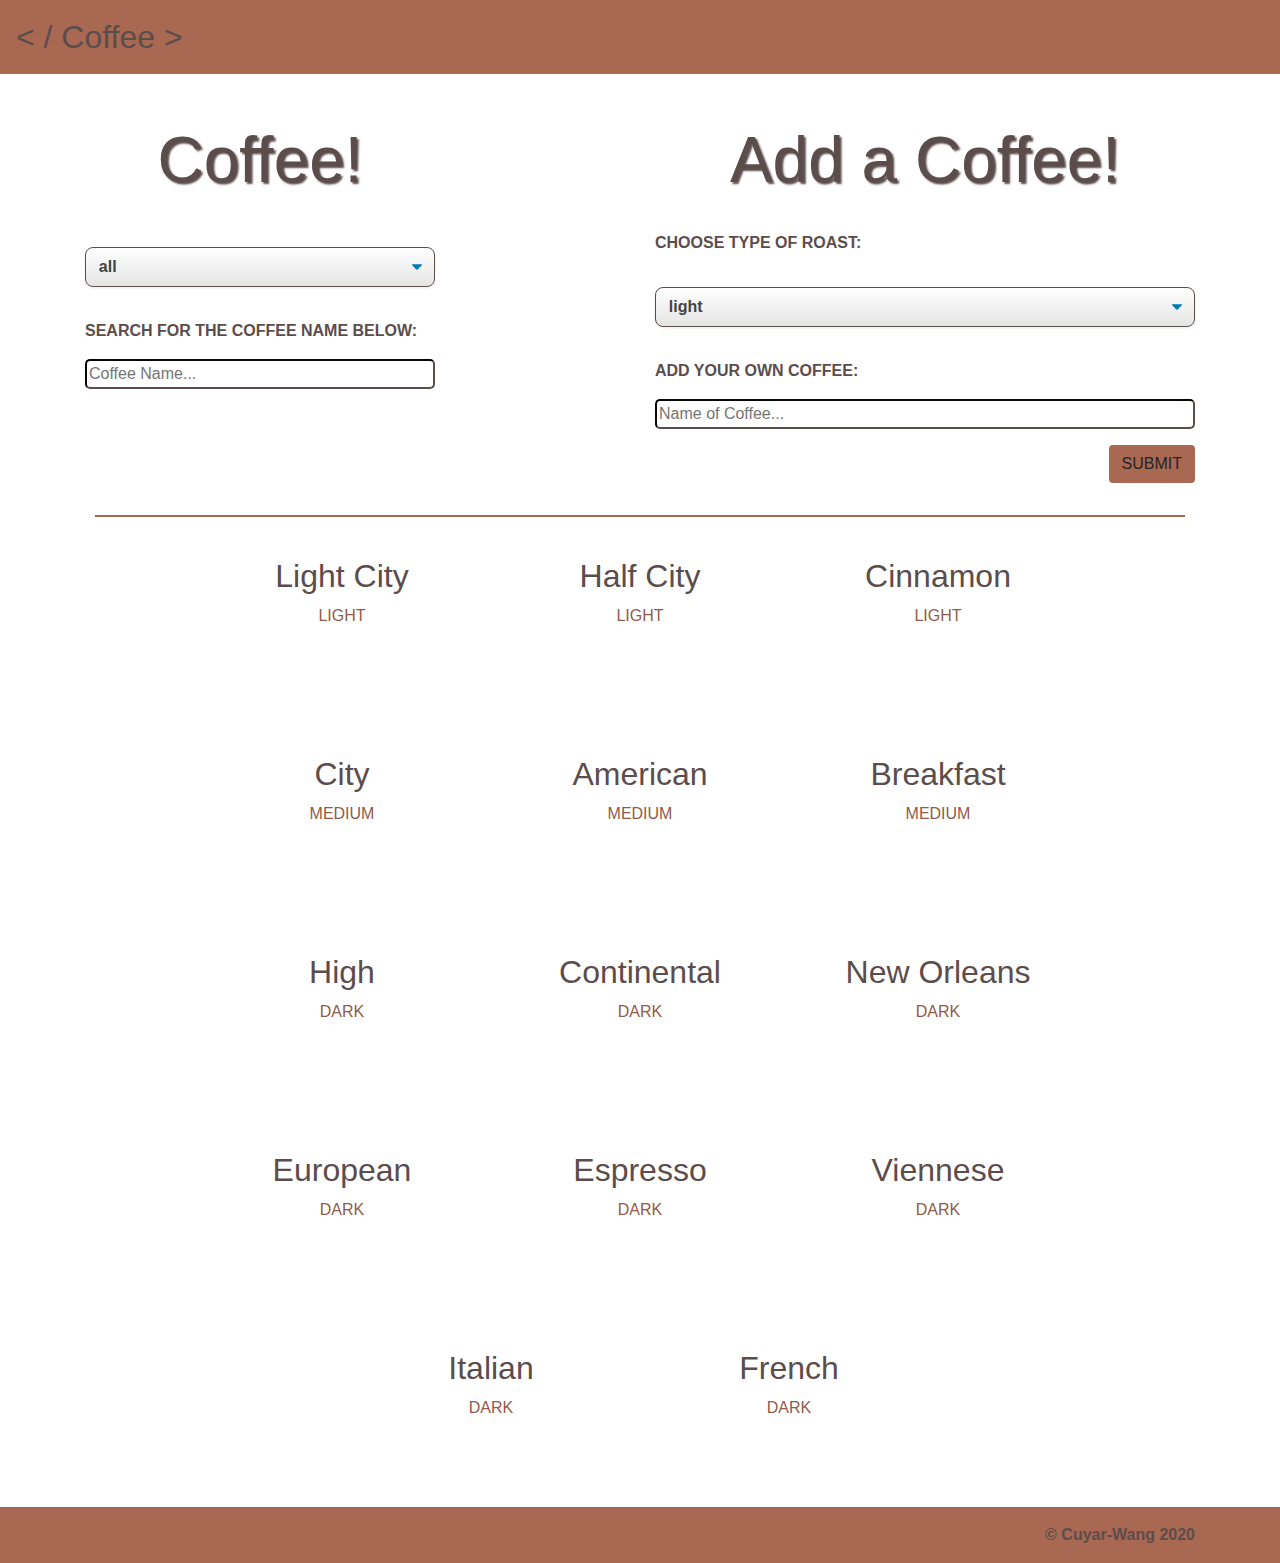
==== index.html @ 6df897f5 "add shoppingcart" ====
<!DOCTYPE html>
<html lang="en">
<head>
    <meta charset="UTF-8">
    <title></title>
    <meta name="viewport" content="width=device-width, initial-scale=1, shrink-to-fit=no">
    <link rel="stylesheet" href="css/style.css">
    <link rel="stylesheet" href="https://stackpath.bootstrapcdn.com/bootstrap/4.5.2/css/bootstrap.min.css" integrity="sha384-JcKb8q3iqJ61gNV9KGb8thSsNjpSL0n8PARn9HuZOnIxN0hoP+VmmDGMN5t9UJ0Z" crossorigin="anonymous">
    <link rel="stylesheet" href="https://use.fontawesome.com/releases/v5.14.0/css/all.css" integrity="sha384-HzLeBuhoNPvSl5KYnjx0BT+WB0QEEqLprO+NBkkk5gbc67FTaL7XIGa2w1L0Xbgc" crossorigin="anonymous">
</head>
<body>
<nav class="navbar navbar-light coffee-nav">
    <a class="navbar-brand nav-logo" href="#">
        <i class="fas fa-coffee"></i>
        < / Coffee >
    </a>
    <div class="dropdown">
        <button role="button" type="button" class="btn dropdown" data-toggle="dropdown">
            <i class="fas fa-shopping-cart"></i>
        </button>
        <div class="dropdown-menu cart-items" aria-labelledby="dropdownMenuLink">

        </div>
    </div>
</nav>
<main class="container mt-5 mb-3">
    <section class="row">
        <div class="col-4">
    <h1 class="">Coffee!</h1>
    <form>
        <label for="roast-selection"></label>
        <select id="roast-selection" class="select-css my-3" onchange="updateCoffees()">
            <option value="all">all</option>
            <option value="light">light</option>
            <option value="medium">medium</option>
            <option value="dark">dark</option>
        </select>
        <label for="coffee-search" class="my-3">Search for the coffee name below:</label>
        <br>
        <input type="text" id="coffee-search" placeholder="Coffee Name..." class="w-100">
    </form>
        </div>
        <div class="col-6 offset-2">
    <h1>Add a Coffee!</h1>
    <form>
        <label for="roast-addition" class="mb-3 mt-4">Choose type of roast:</label>
        <select id="roast-addition" class="select-css my-3">
            <option value="light">light</option>
            <option value="medium">medium</option>
            <option value="dark">dark</option>
        </select>
        <label for="new-name" class="my-3">Add your own coffee:</label>
        <br>
        <input id="new-name" type="text" placeholder="Name of Coffee..." class="w-100">
        <br>
        <div class="text-right">
        <button id="new-button" type="button" class="btn button my-3">Submit</button>
        </div>
    </form>
        </div>
    </section>
</main>
<hr>
<div id="coffees" class="container d-flex flex-wrap align-content-center justify-content-center">
</div>
<footer class="footer mt-auto py-3">
    <div class="container text-right">
        <span class="">&#169 Cuyar-Wang 2020</span>
    </div>
</footer>

    <script src="js/main.js"></script>
    <script src="https://code.jquery.com/jquery-3.5.1.slim.min.js" integrity="sha384-DfXdz2htPH0lsSSs5nCTpuj/zy4C+OGpamoFVy38MVBnE+IbbVYUew+OrCXaRkfj" crossorigin="anonymous"></script>
    <script src="https://cdn.jsdelivr.net/npm/popper.js@1.16.1/dist/umd/popper.min.js" integrity="sha384-9/reFTGAW83EW2RDu2S0VKaIzap3H66lZH81PoYlFhbGU+6BZp6G7niu735Sk7lN" crossorigin="anonymous"></script>
    <script src="https://stackpath.bootstrapcdn.com/bootstrap/4.5.2/js/bootstrap.min.js" integrity="sha384-B4gt1jrGC7Jh4AgTPSdUtOBvfO8shuf57BaghqFfPlYxofvL8/KUEfYiJOMMV+rV" crossorigin="anonymous"></script>
</body>
</html>
---- css/style.css ----
body {
    background-color: #f2f1e7;
}

.coffee-name {
    color: #5c4d4d;
}

.coffee-roast {
    color: #915b4a;
}

.coffee-nav {
    background-color: #a96851;
}

.nav-logo {
    color: #5c4d4d !important;
    font-size: 2em !important;
}

.cart-items {
    left: -150px !important;
    top: 55px !important;
    width: 200px;
}

footer{
    background-color: #a96851;
    color: #5c4d4d;
    font-weight: bold;
}

h1 {
    font-size: 4em !important;
    color: #5c4d4d !important;
    text-shadow: 2px 2px 2px #5c4d4d;
    text-align: center;
}

label {
    font-size: 16px;
    text-transform: uppercase;
    color: #5c4d4d;
    font-weight: bold;
}

input {
    border-radius: 5px;
    border-color: #5c4d4d;
}

.button {
    border-radius: 5px;
    background-color: #a96851 !important;
    font-size: 16px;
    text-transform: uppercase;
    color: #5c4d4d;

}

hr {
    margin: 0 auto !important;
    border: 1px solid #a96851 !important;
    width: 85%;
}

.select-css {
    display: block;
    font-size: 16px;
    font-family: sans-serif;
    font-weight: 700;
    color: #444;
    line-height: 1.3;
    padding: .6em 1.4em .5em .8em;
    width: 100%;
    max-width: 100%;
    box-sizing: border-box;
    margin: 0;
    border: 1px solid #5c4d4d;
    box-shadow: 0 1px 0 1px rgba(0,0,0,.04);
    border-radius: .5em;
    -moz-appearance: none;
    -webkit-appearance: none;
    appearance: none;
    background-color: #fff;
    background-image: url('data:image/svg+xml;charset=US-ASCII,%3Csvg%20xmlns%3D%22http%3A%2F%2Fwww.w3.org%2F2000%2Fsvg%22%20width%3D%22292.4%22%20height%3D%22292.4%22%3E%3Cpath%20fill%3D%22%23007CB2%22%20d%3D%22M287%2069.4a17.6%2017.6%200%200%200-13-5.4H18.4c-5%200-9.3%201.8-12.9%205.4A17.6%2017.6%200%200%200%200%2082.2c0%205%201.8%209.3%205.4%2012.9l128%20127.9c3.6%203.6%207.8%205.4%2012.8%205.4s9.2-1.8%2012.8-5.4L287%2095c3.5-3.5%205.4-7.8%205.4-12.8%200-5-1.9-9.2-5.5-12.8z%22%2F%3E%3C%2Fsvg%3E'),
    linear-gradient(to bottom, #ffffff 0%,#e5e5e5 100%);
    background-repeat: no-repeat, repeat;
    background-position: right .7em top 50%, 0 0;
    background-size: .65em auto, 100%;
}
.select-css::-ms-expand {
    display: none;
}
.select-css:hover {
    border-color: #888;
}
.select-css:focus {
    border-color: #aaa;
    box-shadow: 0 0 1px 3px rgba(59, 153, 252, .7);
    box-shadow: 0 0 0 3px -moz-mac-focusring;
    color: #222;
    outline: none;
}
.select-css option {
    font-weight:normal;
}

#coffees a {
    color: inherit;
    text-decoration: none;
    height: 150px;
    width: 250px;

}

#coffees a:hover {
    color: white;
    background: url(../img/bean_in_coffee.jpg) no-repeat center center;
    -webkit-background-size: cover;
    -moz-background-size: cover;
    -o-background-size: cover;
    background-size: cover;
    text-shadow: 2px 2px 2px white;
    width: 30%;
    border-bottom: 3px double #5c4d4d;
    /*text-align: right;*/
}
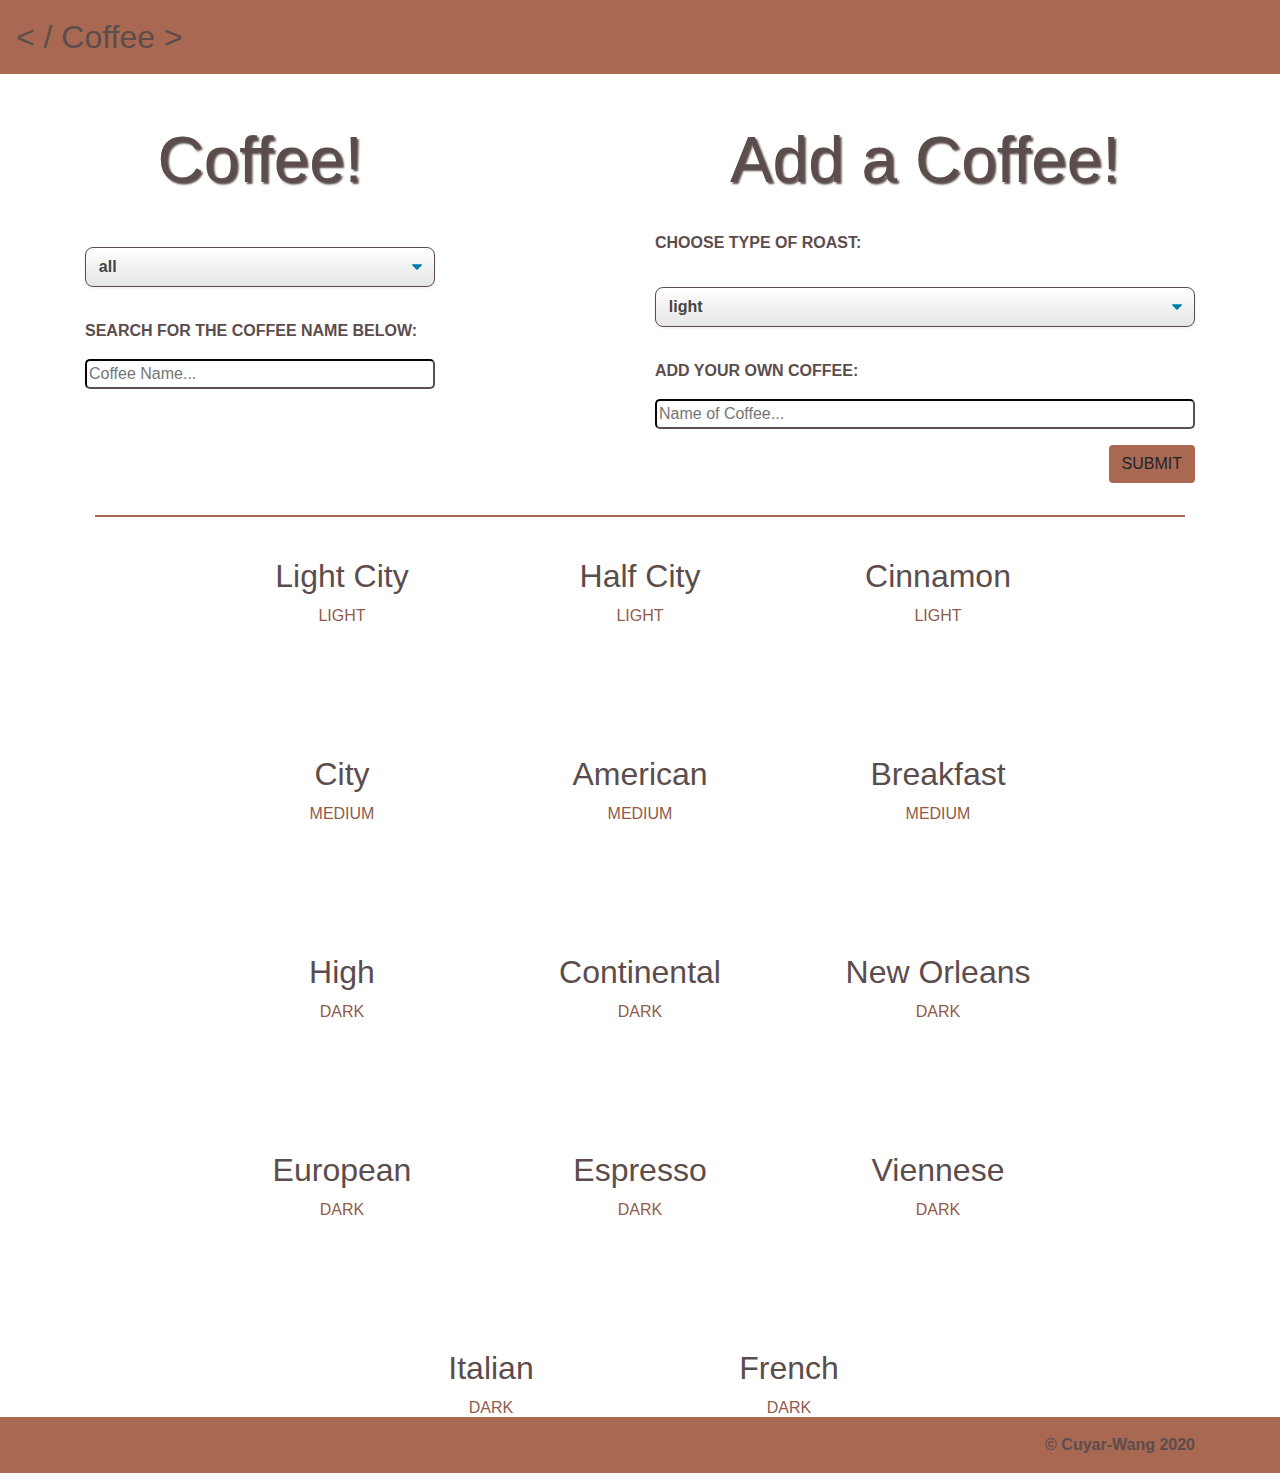
==== commit 730ca134: "add more styling" ====
--- a/index.html
+++ b/index.html
@@ -15,11 +15,14 @@
         < / Coffee >
     </a>
     <div class="dropdown">
-        <button role="button" type="button" class="btn dropdown" data-toggle="dropdown">
+        <button role="button" type="button" class="btn dropdown shopping-cart-btn" data-toggle="dropdown">
             <i class="fas fa-shopping-cart"></i>
         </button>
         <div class="dropdown-menu cart-items" aria-labelledby="dropdownMenuLink">
-
+            <div id="cart_box" class="text-center"></div>
+            <p class="text-center">
+                <a href="#" onclick ="clearLocal()" id="cart-logo">Clear Shopping Cart</a>
+            </p>
         </div>
     </div>
 </nav>
@@ -61,7 +64,7 @@
     </section>
 </main>
 <hr>
-<div id="coffees" class="container d-flex flex-wrap align-content-center justify-content-center">
+<div id="coffees" class="container d-flex vh-100 flex-wrap justify-content-center">
 </div>
 <footer class="footer mt-auto py-3">
     <div class="container text-right">
--- a/css/style.css
+++ b/css/style.css
@@ -20,10 +20,22 @@
 }
 
 .cart-items {
-    left: -150px !important;
-    top: 55px !important;
-    width: 200px;
+    left: -203px !important;
+    top: 60px !important;
+    width: 270px;
+    /*display: flex;*/
+    /*justify-content: center;*/
 }
+
+.shopping-cart-btn{
+    font-size: 1.5em !important;
+    color: #f2f1e7 !important;
+}
+
+ #cart-logo {
+     color: #5c4d4d !important;
+
+ }
 
 footer{
     background-color: #a96851;
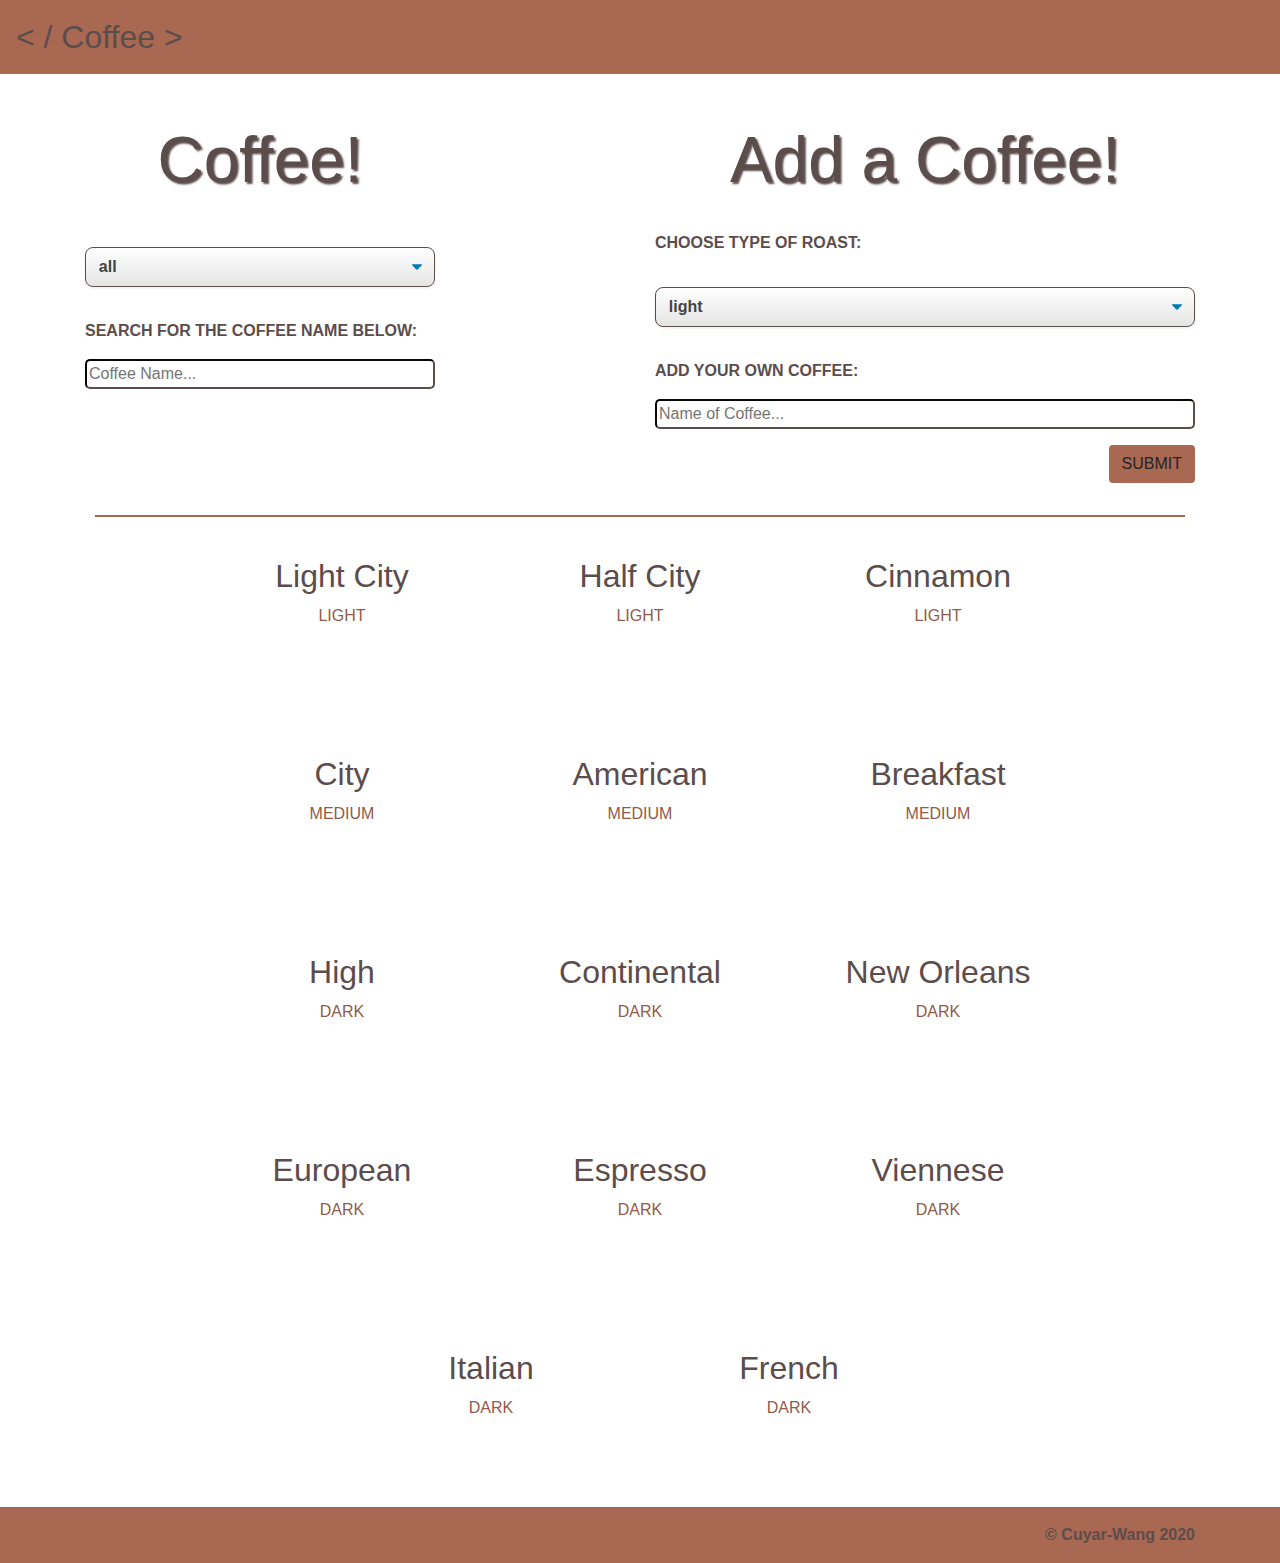
==== commit 0a2ddc6e: "Changed anchors in shopping cart to different style" ====
--- a/index.html
+++ b/index.html
@@ -21,7 +21,7 @@
         <div class="dropdown-menu cart-items" aria-labelledby="dropdownMenuLink">
             <div id="cart_box" class="text-center"></div>
             <p class="text-center">
-                <a href="#" onclick ="clearLocal()" id="cart-logo">Clear Shopping Cart</a>
+                <a href="#" onclick ="clearLocal()" class="cart-logo">Empty Shopping Cart</a>
             </p>
         </div>
     </div>
@@ -64,7 +64,7 @@
     </section>
 </main>
 <hr>
-<div id="coffees" class="container d-flex vh-100 flex-wrap justify-content-center">
+<div id="coffees" class="container d-flex flex-wrap justify-content-center">
 </div>
 <footer class="footer mt-auto py-3">
     <div class="container text-right">
--- a/css/style.css
+++ b/css/style.css
@@ -32,7 +32,7 @@
     color: #f2f1e7 !important;
 }
 
- #cart-logo {
+ .cart-logo {
      color: #5c4d4d !important;
 
  }
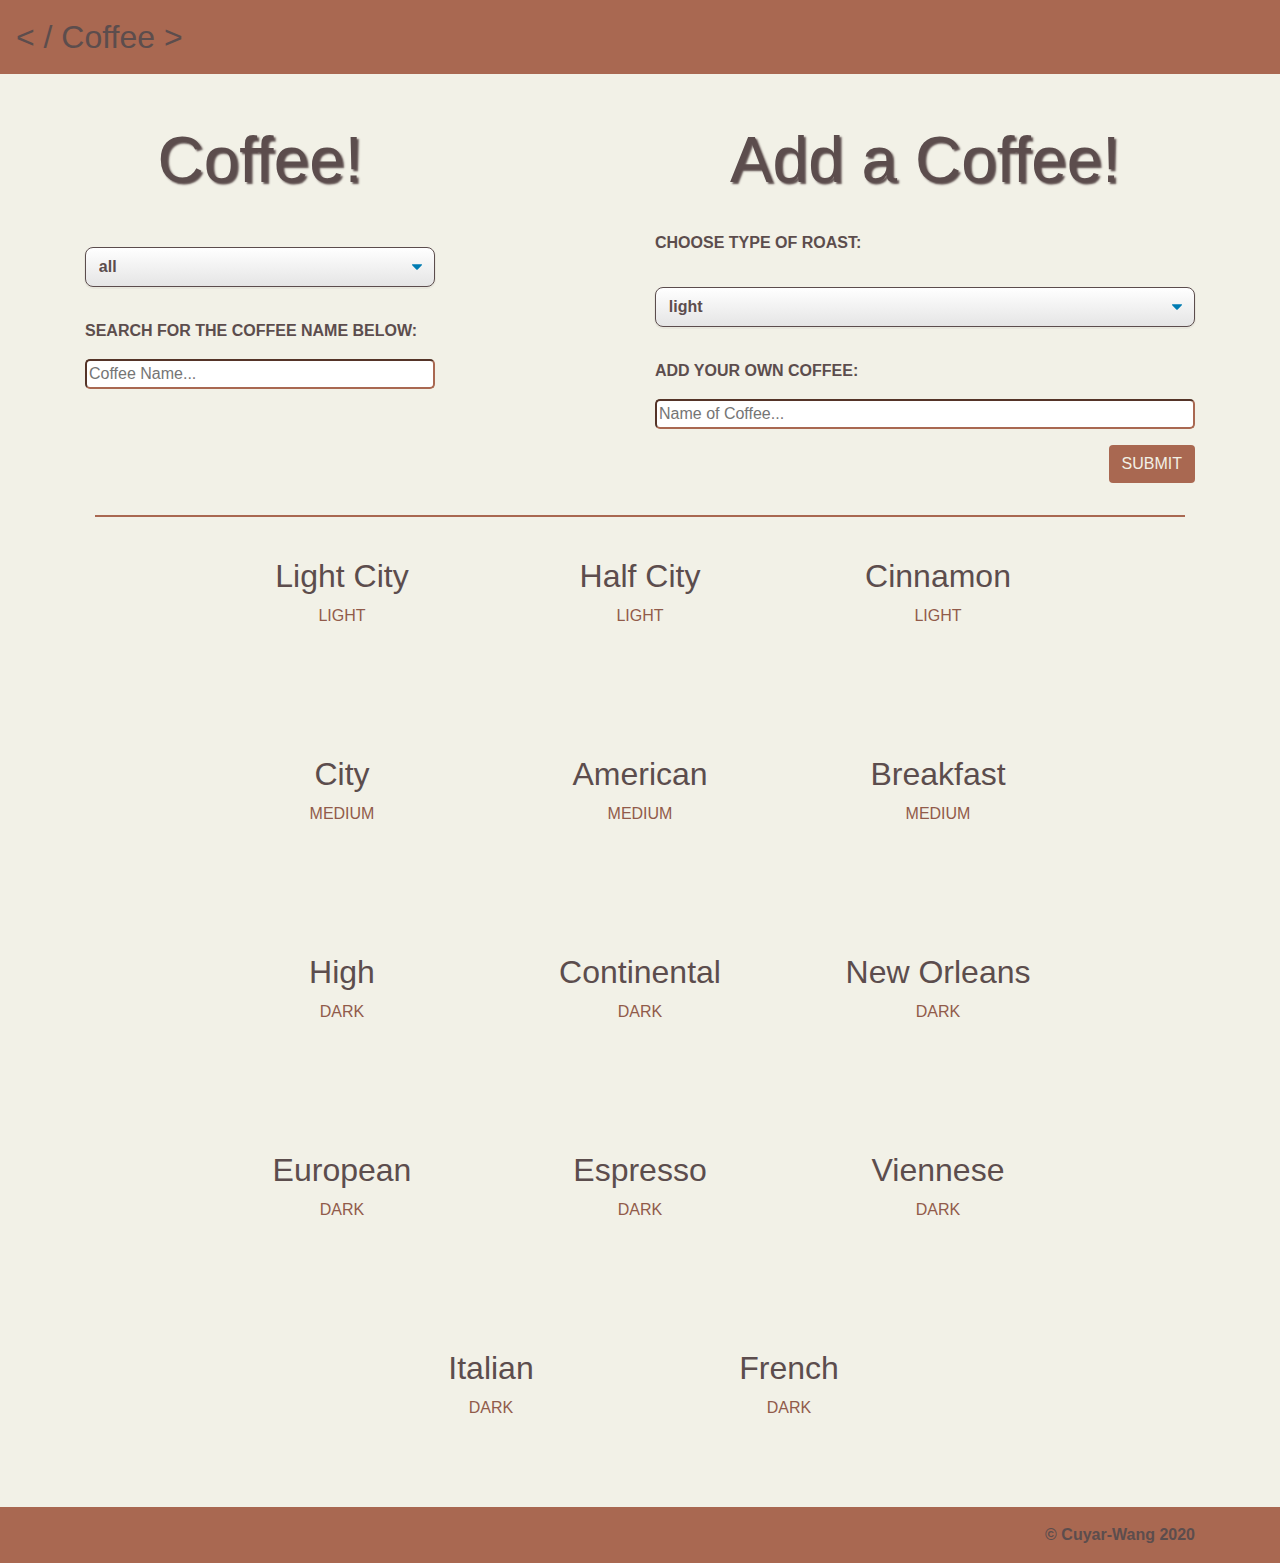
==== commit a9dd1515: "final fixes for presentation" ====
--- a/index.html
+++ b/index.html
@@ -20,8 +20,9 @@
         </button>
         <div class="dropdown-menu cart-items" aria-labelledby="dropdownMenuLink">
             <div id="cart_box" class="text-center"></div>
-            <p class="text-center">
-                <a href="#" onclick ="clearLocal()" class="cart-logo">Empty Shopping Cart</a>
+            <p class="text-center clear-container">
+                <!--The following anchor clears the local memory with the clearLocal() function-->
+                <a href="#" onclick ="clearLocal()" class="cart-logo btn">Empty Shopping Cart</a>
             </p>
         </div>
     </div>
@@ -32,6 +33,7 @@
     <h1 class="">Coffee!</h1>
     <form>
         <label for="roast-selection"></label>
+        <!--select element with event listener as an attribute-->
         <select id="roast-selection" class="select-css my-3" onchange="updateCoffees()">
             <option value="all">all</option>
             <option value="light">light</option>
--- a/css/style.css
+++ b/css/style.css
@@ -1,5 +1,5 @@
 body {
-    background-color: #f2f1e7;
+    background-color: #f2f1e7 !important;
 }
 
 .coffee-name {
@@ -20,9 +20,11 @@
 }
 
 .cart-items {
-    left: -203px !important;
-    top: 60px !important;
-    width: 270px;
+    left: -311px !important;
+    top: 57px !important;
+    width: 380px;
+    border: 3px solid #a96851 !important;
+    font-size: 1.5em !important;
     /*display: flex;*/
     /*justify-content: center;*/
 }
@@ -31,11 +33,22 @@
     font-size: 1.5em !important;
     color: #f2f1e7 !important;
 }
-
+.clear-container{
+    margin: 8px 0 !important;
+}
  .cart-logo {
      color: #5c4d4d !important;
-
  }
+.clear-container a {
+    background-color:  #a96851 !important;
+    color: #f2f1e7 !important;
+ }
+.cart-row {
+    margin: 12px 0 !important;
+}
+.shopping-name{
+    color: #5c4d4d !important;
+}
 
 footer{
     background-color: #a96851;
@@ -59,7 +72,7 @@
 
 input {
     border-radius: 5px;
-    border-color: #5c4d4d;
+    border-color: #a96851 !important;
 }
 
 .button {
@@ -67,7 +80,7 @@
     background-color: #a96851 !important;
     font-size: 16px;
     text-transform: uppercase;
-    color: #5c4d4d;
+    color: #f2f1e7 !important;
 
 }
 
@@ -82,7 +95,7 @@
     font-size: 16px;
     font-family: sans-serif;
     font-weight: 700;
-    color: #444;
+    color: #5c4d4d;
     line-height: 1.3;
     padding: .6em 1.4em .5em .8em;
     width: 100%;
@@ -112,13 +125,15 @@
     border-color: #aaa;
     box-shadow: 0 0 1px 3px rgba(59, 153, 252, .7);
     box-shadow: 0 0 0 3px -moz-mac-focusring;
-    color: #222;
+    color: #5c4d4d;
     outline: none;
 }
 .select-css option {
     font-weight:normal;
 }
-
+#coffees{
+    min-height: 800px;
+}
 #coffees a {
     color: inherit;
     text-decoration: none;
@@ -137,5 +152,6 @@
     text-shadow: 2px 2px 2px white;
     width: 30%;
     border-bottom: 3px double #5c4d4d;
-    /*text-align: right;*/
+    box-shadow: 2px 2px 5px #a96851;
+
 }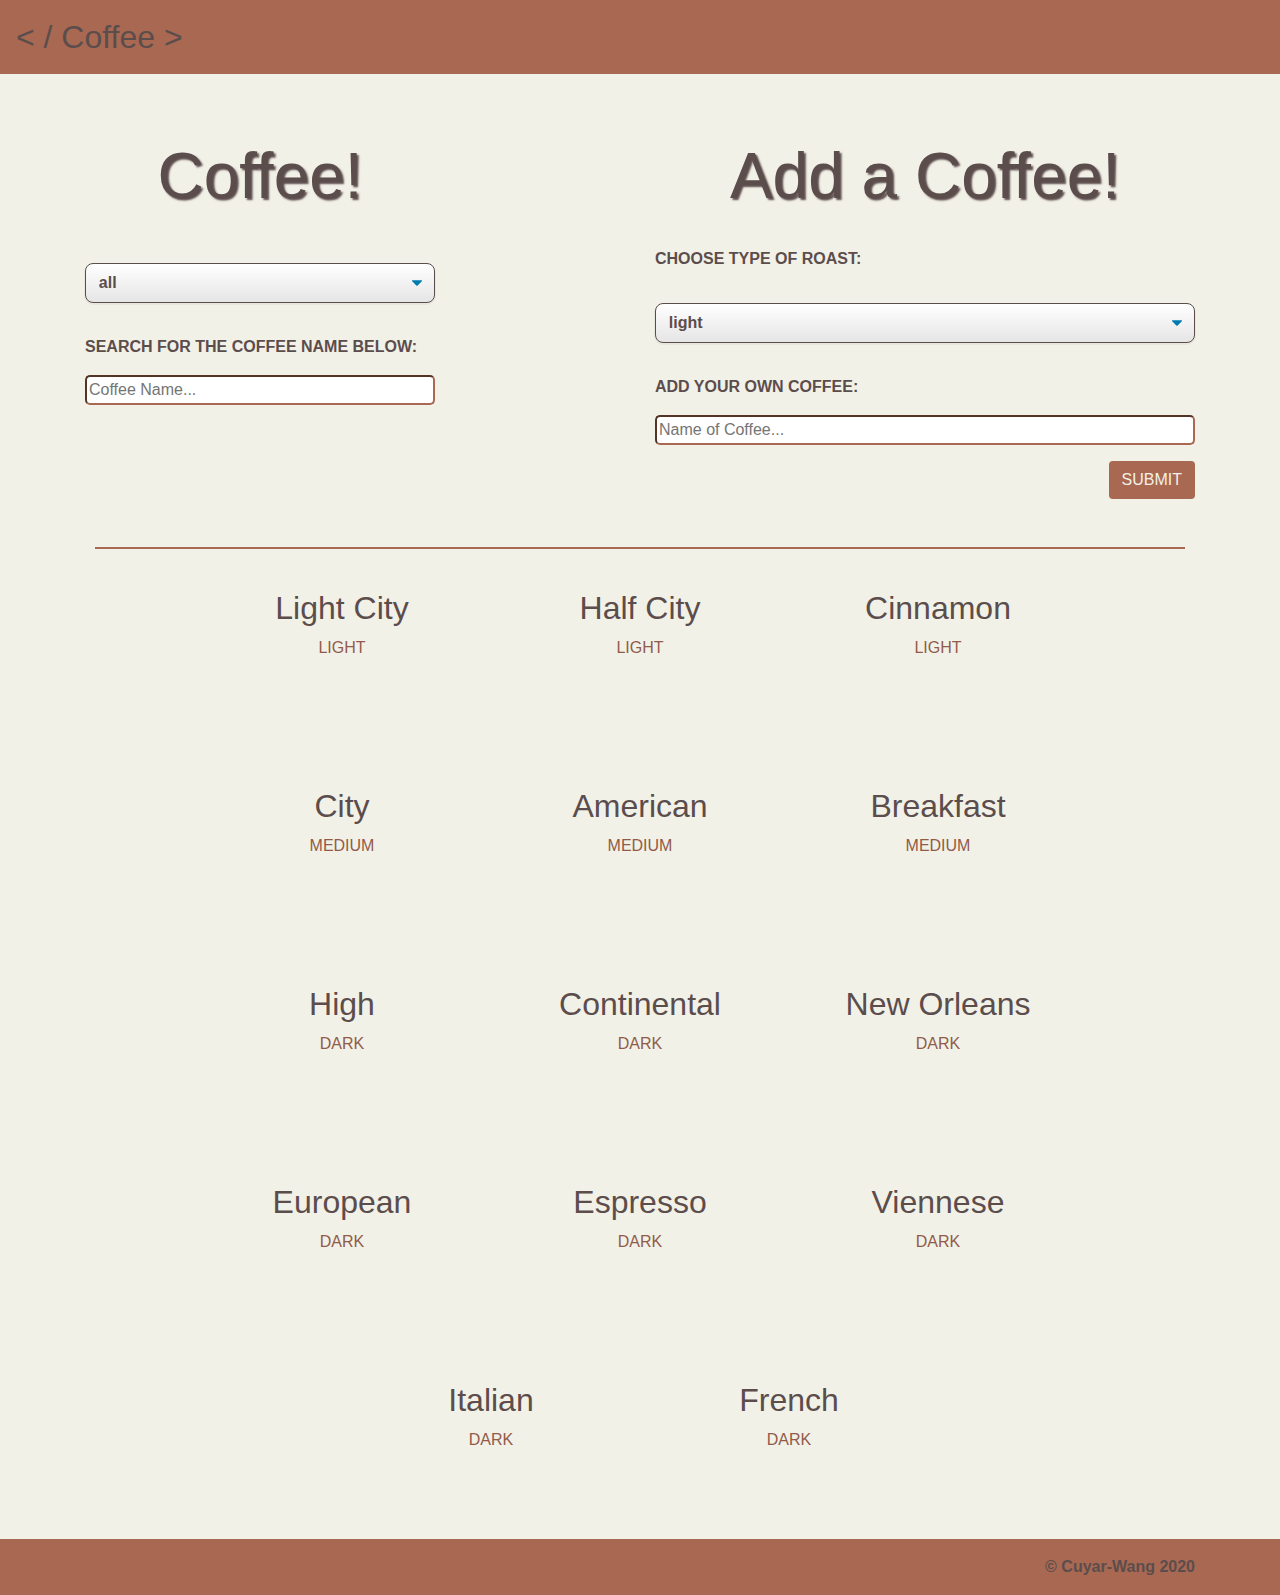
==== commit 2e8acb70: "cleanup and add comment" ====
--- a/index.html
+++ b/index.html
@@ -5,15 +5,19 @@
     <title></title>
     <meta name="viewport" content="width=device-width, initial-scale=1, shrink-to-fit=no">
     <link rel="stylesheet" href="css/style.css">
-    <link rel="stylesheet" href="https://stackpath.bootstrapcdn.com/bootstrap/4.5.2/css/bootstrap.min.css" integrity="sha384-JcKb8q3iqJ61gNV9KGb8thSsNjpSL0n8PARn9HuZOnIxN0hoP+VmmDGMN5t9UJ0Z" crossorigin="anonymous">
-    <link rel="stylesheet" href="https://use.fontawesome.com/releases/v5.14.0/css/all.css" integrity="sha384-HzLeBuhoNPvSl5KYnjx0BT+WB0QEEqLprO+NBkkk5gbc67FTaL7XIGa2w1L0Xbgc" crossorigin="anonymous">
+    <link rel="stylesheet" href="https://stackpath.bootstrapcdn.com/bootstrap/4.5.2/css/bootstrap.min.css"
+          integrity="sha384-JcKb8q3iqJ61gNV9KGb8thSsNjpSL0n8PARn9HuZOnIxN0hoP+VmmDGMN5t9UJ0Z" crossorigin="anonymous">
+    <link rel="stylesheet" href="https://use.fontawesome.com/releases/v5.14.0/css/all.css"
+          integrity="sha384-HzLeBuhoNPvSl5KYnjx0BT+WB0QEEqLprO+NBkkk5gbc67FTaL7XIGa2w1L0Xbgc" crossorigin="anonymous">
 </head>
 <body>
+<!------- NAV BAR ------->
 <nav class="navbar navbar-light coffee-nav">
     <a class="navbar-brand nav-logo" href="#">
         <i class="fas fa-coffee"></i>
         < / Coffee >
     </a>
+    <!------- SHOPPING CART DIV ------->
     <div class="dropdown">
         <button role="button" type="button" class="btn dropdown shopping-cart-btn" data-toggle="dropdown">
             <i class="fas fa-shopping-cart"></i>
@@ -22,61 +26,72 @@
             <div id="cart_box" class="text-center"></div>
             <p class="text-center clear-container">
                 <!--The following anchor clears the local memory with the clearLocal() function-->
-                <a href="#" onclick ="clearLocal()" class="cart-logo btn">Empty Shopping Cart</a>
+                <a href="#" onclick="clearLocal()" class="cart-logo btn">Empty Shopping Cart</a>
             </p>
         </div>
     </div>
 </nav>
+<!------- MAIN CONTAINER ------->
 <main class="container mt-5 mb-3">
     <section class="row">
-        <div class="col-4">
-    <h1 class="">Coffee!</h1>
-    <form>
-        <label for="roast-selection"></label>
-        <!--select element with event listener as an attribute-->
-        <select id="roast-selection" class="select-css my-3" onchange="updateCoffees()">
-            <option value="all">all</option>
-            <option value="light">light</option>
-            <option value="medium">medium</option>
-            <option value="dark">dark</option>
-        </select>
-        <label for="coffee-search" class="my-3">Search for the coffee name below:</label>
-        <br>
-        <input type="text" id="coffee-search" placeholder="Coffee Name..." class="w-100">
-    </form>
+        <!------- USER SELECTION AND SEARCH DIV ------->
+        <div class="col-md-4 col-sm-12 my-3">
+            <h1>Coffee!</h1>
+            <form>
+                <label for="roast-selection"></label>
+                <!--select element with event listener as an attribute-->
+                <select id="roast-selection" class="select-css my-3" onchange="updateCoffees()">
+                    <option value="all">all</option>
+                    <option value="light">light</option>
+                    <option value="medium">medium</option>
+                    <option value="dark">dark</option>
+                </select>
+                <label for="coffee-search" class="my-3">Search for the coffee name below:</label>
+                <br>
+                <input type="text" id="coffee-search" placeholder="Coffee Name..." class="w-100">
+            </form>
         </div>
-        <div class="col-6 offset-2">
-    <h1>Add a Coffee!</h1>
-    <form>
-        <label for="roast-addition" class="mb-3 mt-4">Choose type of roast:</label>
-        <select id="roast-addition" class="select-css my-3">
-            <option value="light">light</option>
-            <option value="medium">medium</option>
-            <option value="dark">dark</option>
-        </select>
-        <label for="new-name" class="my-3">Add your own coffee:</label>
-        <br>
-        <input id="new-name" type="text" placeholder="Name of Coffee..." class="w-100">
-        <br>
-        <div class="text-right">
-        <button id="new-button" type="button" class="btn button my-3">Submit</button>
-        </div>
-    </form>
+        <!------- USER INPUT NEW COFFEE DIV ------->
+        <div class="col-md-6 offset-md-2 col-sm-12 my-3">
+            <h1>Add a Coffee!</h1>
+            <form>
+                <label for="roast-addition" class="mb-3 mt-4">Choose type of roast:</label>
+                <select id="roast-addition" class="select-css my-3">
+                    <option value="light">light</option>
+                    <option value="medium">medium</option>
+                    <option value="dark">dark</option>
+                </select>
+                <label for="new-name" class="my-3">Add your own coffee:</label>
+                <br>
+                <input id="new-name" type="text" placeholder="Name of Coffee..." class="w-100">
+                <br>
+                <div class="text-right">
+                    <button id="new-button" type="button" class="btn button my-3">Submit</button>
+                </div>
+            </form>
         </div>
     </section>
 </main>
 <hr>
+<!------- COFFEE DISPLAY DIV ------->
 <div id="coffees" class="container d-flex flex-wrap justify-content-center">
 </div>
+<!------- FOOTER ------->
 <footer class="footer mt-auto py-3">
     <div class="container text-right">
         <span class="">&#169 Cuyar-Wang 2020</span>
     </div>
 </footer>
-
-    <script src="js/main.js"></script>
-    <script src="https://code.jquery.com/jquery-3.5.1.slim.min.js" integrity="sha384-DfXdz2htPH0lsSSs5nCTpuj/zy4C+OGpamoFVy38MVBnE+IbbVYUew+OrCXaRkfj" crossorigin="anonymous"></script>
-    <script src="https://cdn.jsdelivr.net/npm/popper.js@1.16.1/dist/umd/popper.min.js" integrity="sha384-9/reFTGAW83EW2RDu2S0VKaIzap3H66lZH81PoYlFhbGU+6BZp6G7niu735Sk7lN" crossorigin="anonymous"></script>
-    <script src="https://stackpath.bootstrapcdn.com/bootstrap/4.5.2/js/bootstrap.min.js" integrity="sha384-B4gt1jrGC7Jh4AgTPSdUtOBvfO8shuf57BaghqFfPlYxofvL8/KUEfYiJOMMV+rV" crossorigin="anonymous"></script>
+<script src="js/main.js"></script>
+<!------- BOOTSTRAP ------->
+<script src="https://code.jquery.com/jquery-3.5.1.slim.min.js"
+        integrity="sha384-DfXdz2htPH0lsSSs5nCTpuj/zy4C+OGpamoFVy38MVBnE+IbbVYUew+OrCXaRkfj"
+        crossorigin="anonymous"></script>
+<script src="https://cdn.jsdelivr.net/npm/popper.js@1.16.1/dist/umd/popper.min.js"
+        integrity="sha384-9/reFTGAW83EW2RDu2S0VKaIzap3H66lZH81PoYlFhbGU+6BZp6G7niu735Sk7lN"
+        crossorigin="anonymous"></script>
+<script src="https://stackpath.bootstrapcdn.com/bootstrap/4.5.2/js/bootstrap.min.js"
+        integrity="sha384-B4gt1jrGC7Jh4AgTPSdUtOBvfO8shuf57BaghqFfPlYxofvL8/KUEfYiJOMMV+rV"
+        crossorigin="anonymous"></script>
 </body>
-</html>
+</html>--- a/css/style.css
+++ b/css/style.css
@@ -1,21 +1,30 @@
-body {
-    background-color: #f2f1e7 !important;
+/************   ADD DEFAULT   ************/
+:root {
+    --primary-clr: #5c4d4d;
+    --secondary-clr: #915b4a;
+    --tertiary-clr: #a96851;
+    --alter-clr: #f2f1e7;
 }
 
-.coffee-name {
-    color: #5c4d4d;
+/************   GENERAL STYLING   ************/
+body {
+    background-color: var(--alter-clr) !important;
+}
+
+.coffee-name, .cart-logo {
+    color: var(--primary-clr) !important;
 }
 
 .coffee-roast {
-    color: #915b4a;
+    color: var(--secondary-clr);
 }
 
 .coffee-nav {
-    background-color: #a96851;
+    background-color: var(--tertiary-clr);
 }
 
 .nav-logo {
-    color: #5c4d4d !important;
+    color: var(--primary-clr) !important;
     font-size: 2em !important;
 }
 
@@ -23,123 +32,128 @@
     left: -311px !important;
     top: 57px !important;
     width: 380px;
-    border: 3px solid #a96851 !important;
+    border: 3px solid var(--tertiary-clr) !important;
     font-size: 1.5em !important;
-    /*display: flex;*/
-    /*justify-content: center;*/
 }
 
-.shopping-cart-btn{
+.shopping-cart-btn {
     font-size: 1.5em !important;
-    color: #f2f1e7 !important;
+    color: var(--alter-clr) !important;
 }
-.clear-container{
+
+.clear-container {
     margin: 8px 0 !important;
 }
- .cart-logo {
-     color: #5c4d4d !important;
- }
+
 .clear-container a {
-    background-color:  #a96851 !important;
-    color: #f2f1e7 !important;
- }
+    background-color: var(--tertiary-clr) !important;
+    color: var(--alter-clr) !important;
+}
+
 .cart-row {
     margin: 12px 0 !important;
 }
-.shopping-name{
-    color: #5c4d4d !important;
+
+.shopping-name {
+    color: var(--primary-clr) !important;
 }
 
-footer{
-    background-color: #a96851;
-    color: #5c4d4d;
+footer {
+    background-color: var(--tertiary-clr);
+    color: var(--primary-clr);
     font-weight: bold;
 }
 
 h1 {
     font-size: 4em !important;
-    color: #5c4d4d !important;
-    text-shadow: 2px 2px 2px #5c4d4d;
+    color: var(--primary-clr) !important;
+    text-shadow: 2px 2px 2px var(--primary-clr);
     text-align: center;
 }
 
 label {
     font-size: 16px;
     text-transform: uppercase;
-    color: #5c4d4d;
+    color: var(--primary-clr);
     font-weight: bold;
 }
 
 input {
     border-radius: 5px;
-    border-color: #a96851 !important;
+    border-color: var(--tertiary-clr) !important;
 }
 
 .button {
     border-radius: 5px;
-    background-color: #a96851 !important;
+    background-color: var(--tertiary-clr) !important;
     font-size: 16px;
     text-transform: uppercase;
-    color: #f2f1e7 !important;
-
+    color: var(--alter-clr) !important;
 }
 
 hr {
     margin: 0 auto !important;
-    border: 1px solid #a96851 !important;
+    border: 1px solid var(--tertiary-clr) !important;
     width: 85%;
 }
 
+/************   DROPDOWN MENU STYLING   ************/
 .select-css {
     display: block;
     font-size: 16px;
     font-family: sans-serif;
     font-weight: 700;
-    color: #5c4d4d;
+    color: var(--primary-clr);
     line-height: 1.3;
     padding: .6em 1.4em .5em .8em;
     width: 100%;
     max-width: 100%;
     box-sizing: border-box;
     margin: 0;
-    border: 1px solid #5c4d4d;
-    box-shadow: 0 1px 0 1px rgba(0,0,0,.04);
+    border: 1px solid var(--primary-clr);
+    box-shadow: 0 1px 0 1px rgba(0, 0, 0, .04);
     border-radius: .5em;
     -moz-appearance: none;
     -webkit-appearance: none;
     appearance: none;
     background-color: #fff;
     background-image: url('data:image/svg+xml;charset=US-ASCII,%3Csvg%20xmlns%3D%22http%3A%2F%2Fwww.w3.org%2F2000%2Fsvg%22%20width%3D%22292.4%22%20height%3D%22292.4%22%3E%3Cpath%20fill%3D%22%23007CB2%22%20d%3D%22M287%2069.4a17.6%2017.6%200%200%200-13-5.4H18.4c-5%200-9.3%201.8-12.9%205.4A17.6%2017.6%200%200%200%200%2082.2c0%205%201.8%209.3%205.4%2012.9l128%20127.9c3.6%203.6%207.8%205.4%2012.8%205.4s9.2-1.8%2012.8-5.4L287%2095c3.5-3.5%205.4-7.8%205.4-12.8%200-5-1.9-9.2-5.5-12.8z%22%2F%3E%3C%2Fsvg%3E'),
-    linear-gradient(to bottom, #ffffff 0%,#e5e5e5 100%);
+    linear-gradient(to bottom, #ffffff 0%, #e5e5e5 100%);
     background-repeat: no-repeat, repeat;
     background-position: right .7em top 50%, 0 0;
     background-size: .65em auto, 100%;
 }
+
 .select-css::-ms-expand {
     display: none;
 }
+
 .select-css:hover {
     border-color: #888;
 }
+
 .select-css:focus {
     border-color: #aaa;
     box-shadow: 0 0 1px 3px rgba(59, 153, 252, .7);
     box-shadow: 0 0 0 3px -moz-mac-focusring;
-    color: #5c4d4d;
+    color: var(--primary-clr);
     outline: none;
 }
+
 .select-css option {
-    font-weight:normal;
+    font-weight: normal;
 }
-#coffees{
+
+/************   INDIVIDUAL COFFEE DISPLAY STYLING   ************/
+#coffees {
     min-height: 800px;
 }
+
 #coffees a {
     color: inherit;
     text-decoration: none;
     height: 150px;
     width: 250px;
-
 }
 
 #coffees a:hover {
@@ -151,7 +165,6 @@
     background-size: cover;
     text-shadow: 2px 2px 2px white;
     width: 30%;
-    border-bottom: 3px double #5c4d4d;
-    box-shadow: 2px 2px 5px #a96851;
-
+    border-bottom: 3px double var(--primary-clr);
+    box-shadow: 2px 2px 8px var(--tertiary-clr);
 }